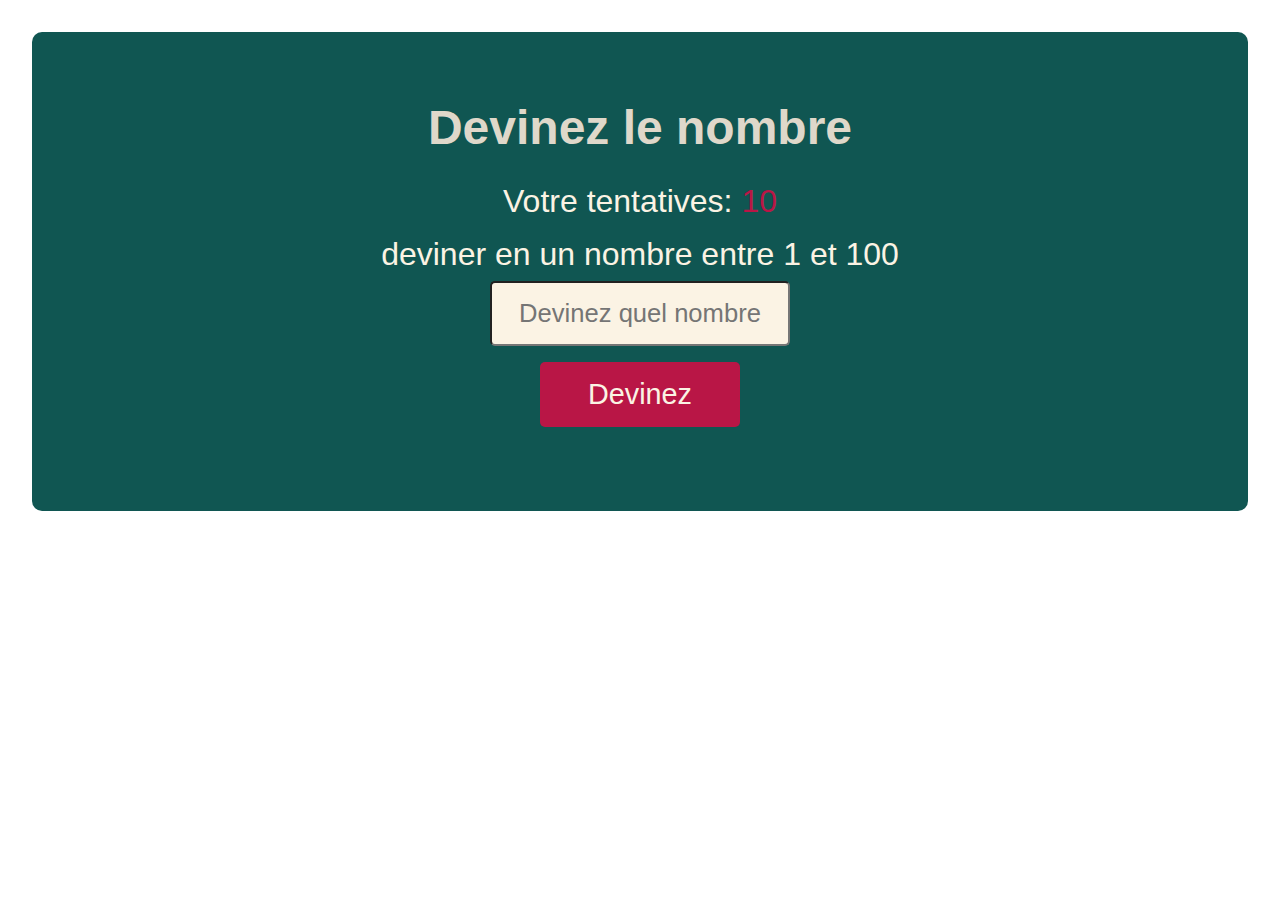
==== realisation/index.html @ 6a05fad3 "Edit page to be responsive" ====
<!DOCTYPE html>
<html lang="en">
<head>
    <meta charset="UTF-8">
    <meta http-equiv="X-UA-Compatible" content="IE=edge">
    <meta name="viewport" content="width=device-width, initial-scale=1.0">
    <link rel="stylesheet" href="styles.css">
    <title>Devinez quel nombre!!</title>
</head>
<body>
    <div class="container">
        <div class="box">
            <h1>Devinez le nombre</h1>
            <p class="tries">Votre tentatives: <span id="tentatives">10</span></p>
            <p class="subtitle">deviner en un nombre entre 1 et 100</p>
            <input id="deviner-input" type="text" placeholder="Devinez quel nombre">
            <button onclick=onSubmit() class="btn">Devinez</button>
            <p id="message"></p>
        </div>
      
    </div>
</body>
<script src="script.js"></script>
</html>
---- realisation/styles.css ----
* {
    margin: 0;
    padding: 0;
    box-sizing: border-box;
}

body {
    font-family: 'Segoe UI', Tahoma, Geneva, Verdana, sans-serif;
}

.container {
    margin: 0 auto;
    padding: 32px;
}

.box {
    background-color: #105652;
    padding: 68px 32px;
    border-radius: 10px;
    display: flex;
    justify-content: center;
    flex-direction: column;
    align-items: center;
}
h1 {
    color: #DFD8CA;
    font-size: 2rem;
}

p {
    color: #FBF3E4;
    font-size: 1.2rem;
}

span {
    color: #B91646;

}

.tries{
    margin: 12px 0px 8px 0;
}

.subtitle{
    margin: 8px 0;
}


input{
    padding: 12px;
    font-size: 1.1rem;
    width: 200px;
    border-radius: 5px;
    text-align: center;
    justify-self: center;
    background-color: #FBF3E4;
    color: #B91646 ;
}

.btn {
    display: block;
    border-radius: 5px;
    padding: 8px;
    width: 150px;
    margin: 16px;
    font-size: 1.1rem;
    background-color: #B91646 ;
    border: none;
    color: #FBF3E4;
}
.btn:hover {
    cursor: pointer;
    background-color: #FBF3E4;
    color: #B91646;
}

@media only screen and (min-width: 48rem){
    h1 {
        font-size: 3rem;
    }
    
    p {
        font-size: 2rem;
    }
    
  
    
    .tries{
        margin: 28px 0px 8px 0;
    }
    
    .subtitle{
        margin: 8px 0;
    }
    
    
    input{
        padding: 16px;
        font-size: 1.6rem;
        width: 300px;
    }
    
    .btn {
        padding: 16px;
        width: 200px;
        margin: 16px;
        font-size: 1.8rem;
 
    }
}
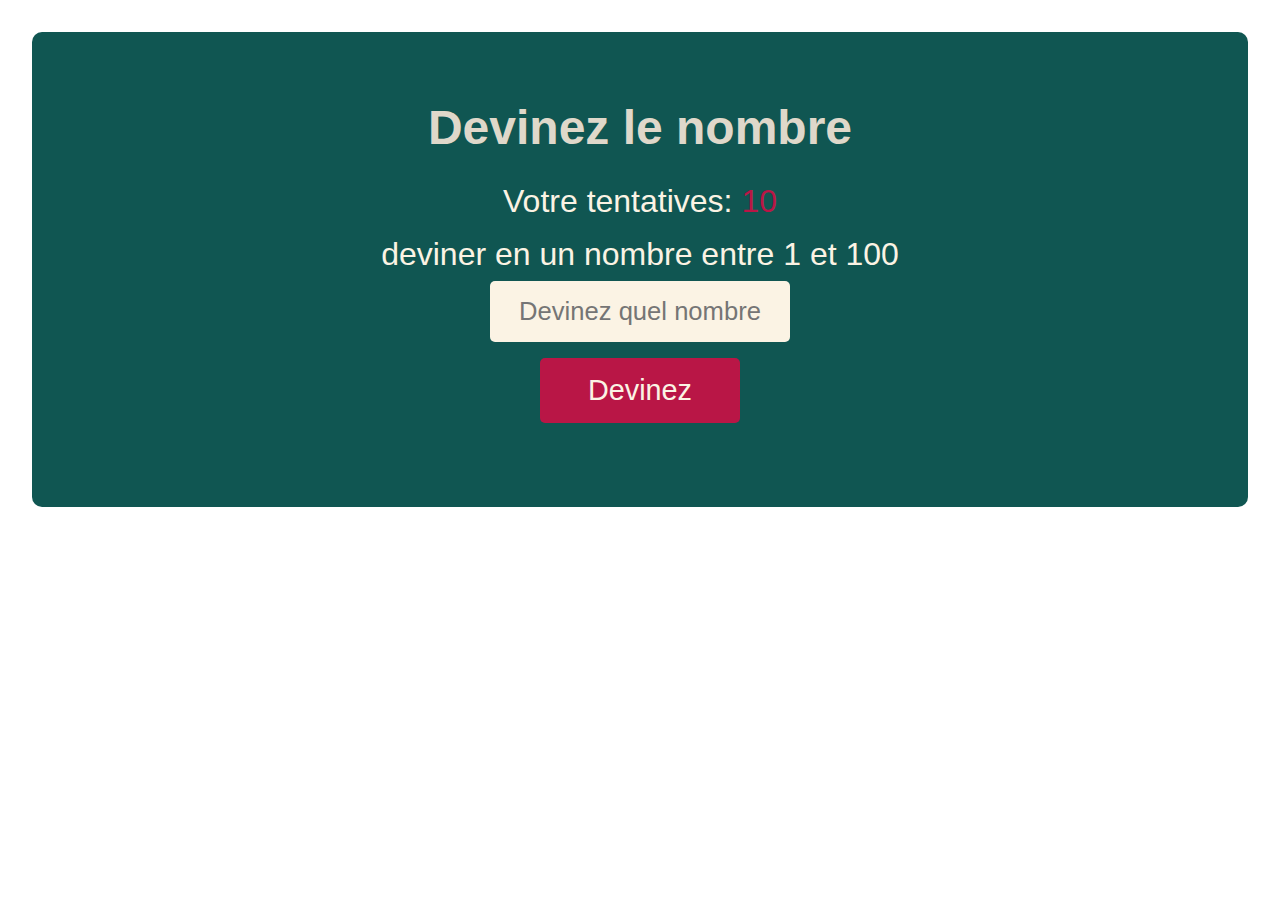
==== commit feefc7f2: "feat: clean code" ====
--- a/realisation/index.html
+++ b/realisation/index.html
@@ -11,10 +11,10 @@
     <div class="container">
         <div class="box">
             <h1>Devinez le nombre</h1>
-            <p class="tries">Votre tentatives: <span id="tentatives">10</span></p>
+            <p class="tries">Votre tentatives: <span id="attemptsMessage">10</span></p>
             <p class="subtitle">deviner en un nombre entre 1 et 100</p>
-            <input id="deviner-input" type="text" placeholder="Devinez quel nombre">
-            <button onclick=onSubmit() class="btn">Devinez</button>
+            <input id="userInput" type="text" placeholder="Devinez quel nombre">
+            <button onclick=handleGuess() class="btn">Devinez</button>
             <p id="message"></p>
         </div>
       
--- a/realisation/styles.css
+++ b/realisation/styles.css
@@ -53,6 +53,7 @@
     border-radius: 5px;
     text-align: center;
     justify-self: center;
+    border-style: none;
     background-color: #FBF3E4;
     color: #B91646 ;
 }
